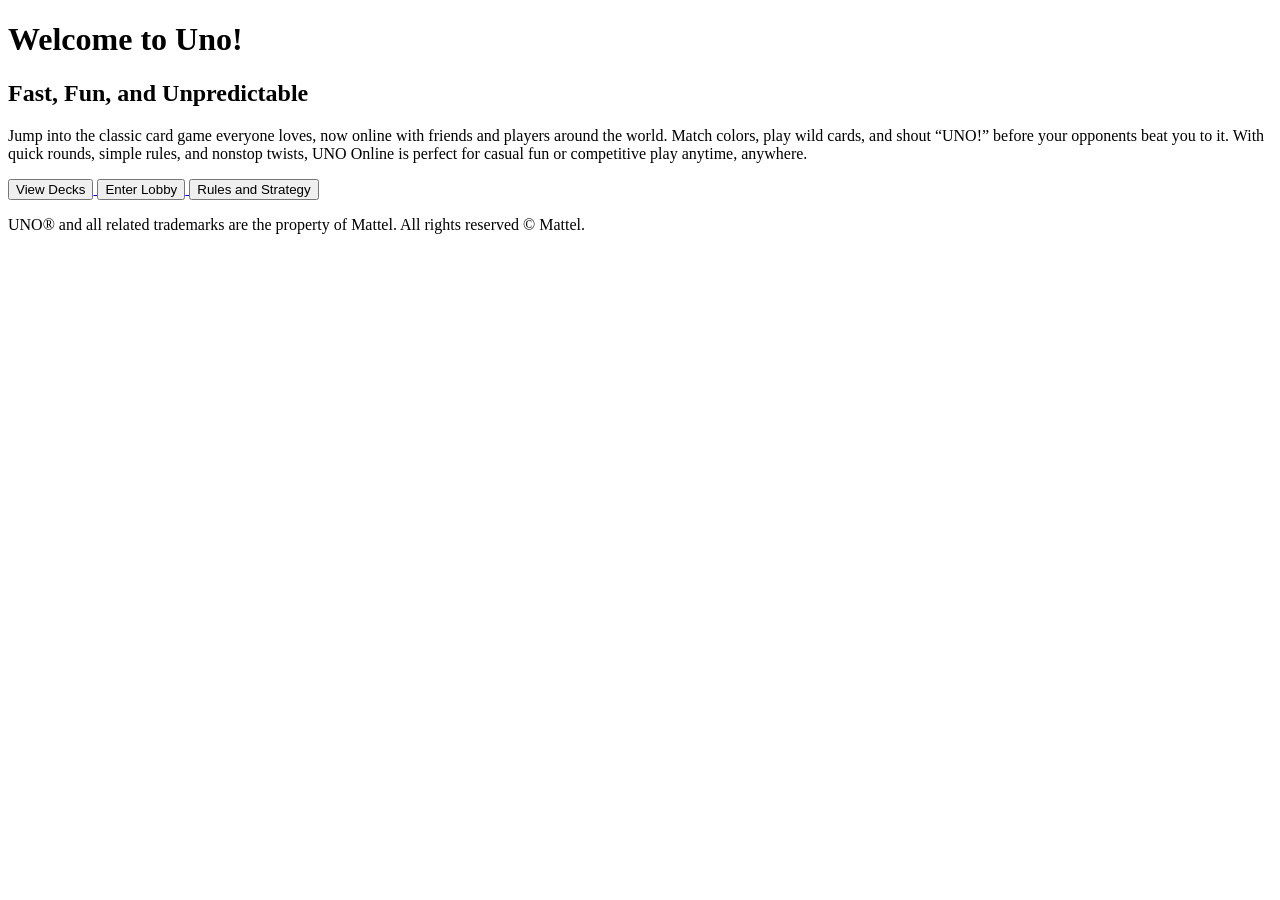
==== index.html @ b84c8d58 "Homepage HTML - basics" ====
<!DOCTYPE html>
<html lang="en">
<head>
    <meta charset="UTF-8">
    <title>UNO</title>
    <link rel="stylesheet" href="card_style.css">
</head>

<body>

    <div id = "main">

        <div id = "welcome">
            <h1>Welcome to Uno!</h1>
            <h2>Fast, Fun, and Unpredictable</h2>
            <p>Jump into the classic card game everyone loves, now online with friends and players around the world. Match colors, play wild cards, and shout “UNO!” before your opponents beat you to it. With quick rounds, simple rules, and nonstop twists, UNO Online is perfect for casual fun or competitive play anytime, anywhere.</p>
        </div>

        <div id = "game_options">
            <a href="card-decks.html">
             <button type="button-home">View Decks</button> 
            </a>
            <a href="game-lobby.html">
             <button type="button-home">Enter Lobby</button> 
            </a>
            <a href="rules-and-strategy.html">
             <button type="button-home">Rules and Strategy</button>
            </a> 
        </div>


        <footer>
            <p>UNO® and all related trademarks are the property of Mattel. All rights reserved © Mattel.</p>
        </footer>




    </div>

</body>
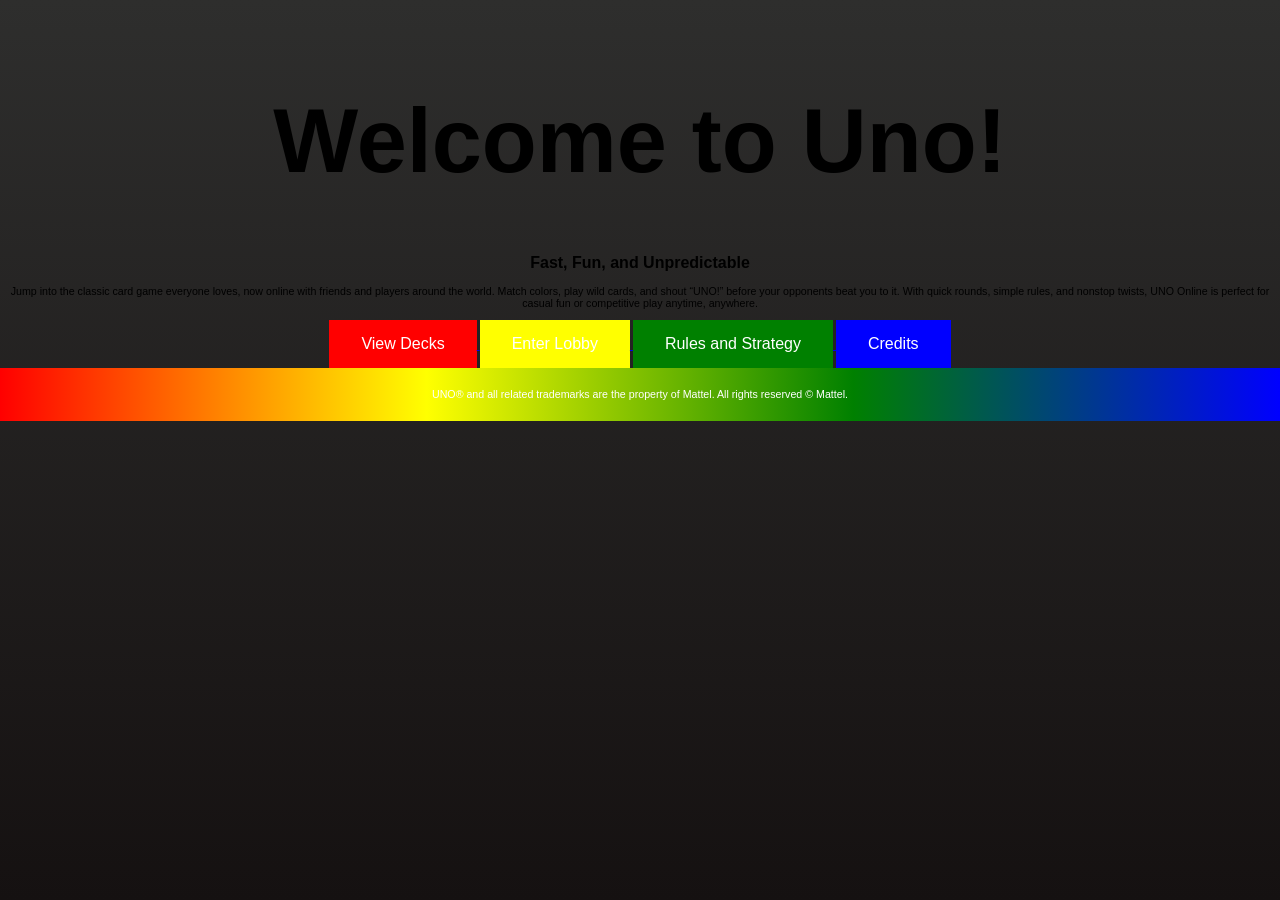
==== commit 59fe7873: "continued homepage styling" ====
--- a/index.html
+++ b/index.html
@@ -3,11 +3,11 @@
 <head>
     <meta charset="UTF-8">
     <title>UNO</title>
-    <link rel="stylesheet" href="card_style.css">
+    <link rel="stylesheet" href="index_style.css">
 </head>
 
 <body>
-
+ <div id = "page-wrapper">
     <div id = "main">
 
         <div id = "welcome">
@@ -18,18 +18,21 @@
 
         <div id = "game_options">
             <a href="card-decks.html">
-             <button type="button-home">View Decks</button> 
+             <button id = "button-decks">View Decks</button> 
             </a>
             <a href="game-lobby.html">
-             <button type="button-home">Enter Lobby</button> 
+             <button id="button-lobby">Enter Lobby</button> 
             </a>
             <a href="rules-and-strategy.html">
-             <button type="button-home">Rules and Strategy</button>
+             <button id = "button-rules">Rules and Strategy</button>
+            </a> 
+            <a href="credits_and_presentation.html">
+             <button id = "button-credit">Credits</button>
             </a> 
         </div>
 
 
-        <footer>
+        <footer id = "footer">
             <p>UNO® and all related trademarks are the property of Mattel. All rights reserved © Mattel.</p>
         </footer>
 
@@ -37,5 +40,5 @@
 
 
     </div>
-
+ </div>
 </body>
--- a/index_style.css
+++ b/index_style.css
@@ -0,0 +1,84 @@
+html, body {
+    height: 100%;
+}
+
+body{
+    margin: 0;
+    background-image: linear-gradient(to top, rgb(21, 17, 17), rgb(46, 46, 45));
+    font: 8pt Arial;  
+    background-repeat: no-repeat;
+    background-size: cover;
+    display: flex;
+    flex-direction: column;
+
+}
+
+
+h1{
+    font-size: 90px;
+}
+
+#page-wrapper {
+    display: flex;
+    justify-content: center;
+    text-align: center;
+    width: 100%;
+    margin: 30px 0 0 0px;
+    flex: 1; /* pushes footer down */
+}
+
+#button-decks {
+  background-color: red;
+  border: none;
+  color: white;
+  padding: 15px 32px;
+  text-align: center;
+  text-decoration: none;
+  display: inline-block;
+  font-size: 16px;
+  cursor: pointer;
+}
+
+#button-lobby {
+  background-color: yellow;
+  border: none;
+  color: white;
+  padding: 15px 32px;
+  text-align: center;
+  text-decoration: none;
+  display: inline-block;
+  font-size: 16px;
+  cursor: pointer;
+}
+
+#button-rules {
+  background-color: green;
+  border: none;
+  color: white;
+  padding: 15px 32px;
+  text-align: center;
+  text-decoration: none;
+  display: inline-block;
+  font-size: 16px;
+  cursor: pointer;
+}
+
+#button-credit {
+  background-color: blue;
+  border: none;
+  color: white;
+  padding: 15px 32px;
+  text-align: center;
+  text-decoration: none;
+  display: inline-block;
+  font-size: 16px;
+  cursor: pointer;
+}
+
+#footer {
+  background: linear-gradient(to right, red, yellow, green, blue);
+  color: white;
+  text-align: center;
+  padding: 10px;
+  font-size: 8pt;
+}
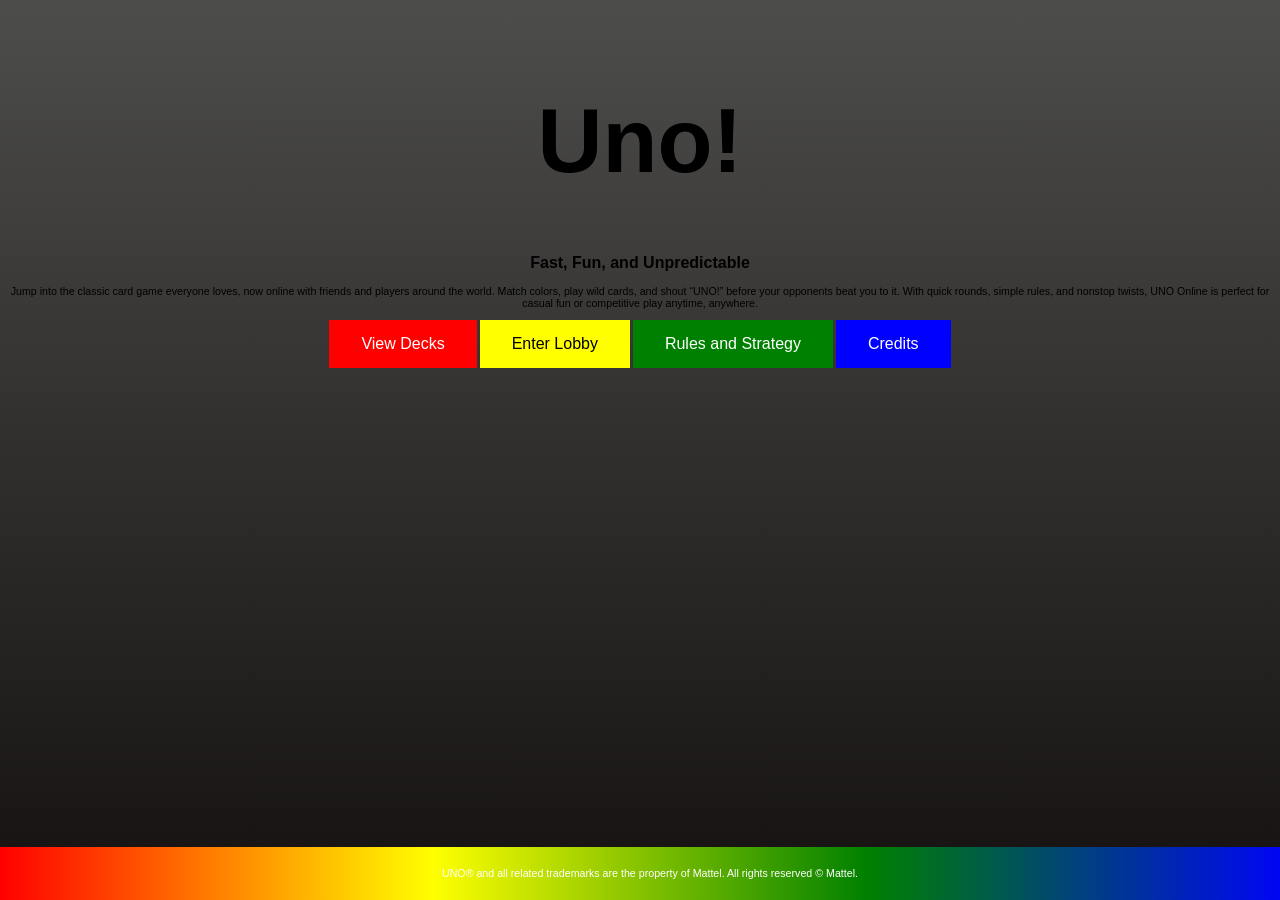
==== commit e11b227e: "fixed footer" ====
--- a/index.html
+++ b/index.html
@@ -1,3 +1,4 @@
+
 <!DOCTYPE html>
 <html lang="en">
 <head>
@@ -7,38 +8,34 @@
 </head>
 
 <body>
- <div id = "page-wrapper">
-    <div id = "main">
 
-        <div id = "welcome">
-            <h1>Welcome to Uno!</h1>
+<div id="page-wrapper">
+    <div id="main">
+
+        <div id="welcome">
+            <h1>Uno!</h1>
             <h2>Fast, Fun, and Unpredictable</h2>
-            <p>Jump into the classic card game everyone loves, now online with friends and players around the world. Match colors, play wild cards, and shout “UNO!” before your opponents beat you to it. With quick rounds, simple rules, and nonstop twists, UNO Online is perfect for casual fun or competitive play anytime, anywhere.</p>
+            <p>
+                Jump into the classic card game everyone loves, now online with friends and players around the world.
+                Match colors, play wild cards, and shout “UNO!” before your opponents beat you to it.
+                With quick rounds, simple rules, and nonstop twists, UNO Online is perfect for casual fun or competitive play anytime, anywhere.
+            </p>
         </div>
 
-        <div id = "game_options">
-            <a href="card-decks.html">
-             <button id = "button-decks">View Decks</button> 
-            </a>
-            <a href="game-lobby.html">
-             <button id="button-lobby">Enter Lobby</button> 
-            </a>
-            <a href="rules-and-strategy.html">
-             <button id = "button-rules">Rules and Strategy</button>
-            </a> 
-            <a href="credits_and_presentation.html">
-             <button id = "button-credit">Credits</button>
-            </a> 
+        <div id="game_options">
+            <a href="card-decks.html"><button id="button-decks">View Decks</button></a>
+            <a href="game-lobby.html"><button id="button-lobby">Enter Lobby</button></a>
+            <a href="rules-and-strategy.html"><button id="button-rules">Rules and Strategy</button></a>
+            <a href="credits_and_presentation.html"><button id="button-credit">Credits</button></a>
         </div>
 
+    </div>
+</div>
 
-        <footer id = "footer">
-            <p>UNO® and all related trademarks are the property of Mattel. All rights reserved © Mattel.</p>
-        </footer>
+<!-- FOOTER MUST BE OUTSIDE page-wrapper -->
+<footer id="footer">
+    <p>UNO® and all related trademarks are the property of Mattel. All rights reserved © Mattel.</p>
+</footer>
 
-
-
-
-    </div>
- </div>
-</body>+</body>
+</html>
--- a/index_style.css
+++ b/index_style.css
@@ -1,40 +1,40 @@
+
 html, body {
     height: 100%;
 }
 
-body{
+body {
     margin: 0;
-    background-image: linear-gradient(to top, rgb(21, 17, 17), rgb(46, 46, 45));
-    font: 8pt Arial;  
+    background: linear-gradient(to top, rgb(21, 17, 17), rgb(77, 77, 75));
+    font: 8pt Arial;
     background-repeat: no-repeat;
     background-size: cover;
+
     display: flex;
     flex-direction: column;
-
+    min-height: 100vh;
 }
 
-
-h1{
+h1 {
     font-size: 90px;
 }
 
+/* MAIN CONTENT GROWS */
 #page-wrapper {
+    flex: 1;
     display: flex;
     justify-content: center;
     text-align: center;
     width: 100%;
-    margin: 30px 0 0 0px;
-    flex: 1; /* pushes footer down */
+    margin-top: 30px;
 }
 
+/* BUTTONS */
 #button-decks {
   background-color: red;
   border: none;
   color: white;
   padding: 15px 32px;
-  text-align: center;
-  text-decoration: none;
-  display: inline-block;
   font-size: 16px;
   cursor: pointer;
 }
@@ -42,11 +42,8 @@
 #button-lobby {
   background-color: yellow;
   border: none;
-  color: white;
+  color: black;
   padding: 15px 32px;
-  text-align: center;
-  text-decoration: none;
-  display: inline-block;
   font-size: 16px;
   cursor: pointer;
 }
@@ -56,9 +53,6 @@
   border: none;
   color: white;
   padding: 15px 32px;
-  text-align: center;
-  text-decoration: none;
-  display: inline-block;
   font-size: 16px;
   cursor: pointer;
 }
@@ -68,17 +62,16 @@
   border: none;
   color: white;
   padding: 15px 32px;
-  text-align: center;
-  text-decoration: none;
-  display: inline-block;
   font-size: 16px;
   cursor: pointer;
 }
 
+/* FOOTER STICKS TO BOTTOM */
 #footer {
   background: linear-gradient(to right, red, yellow, green, blue);
   color: white;
   text-align: center;
   padding: 10px;
   font-size: 8pt;
+  width: 100%;
 }
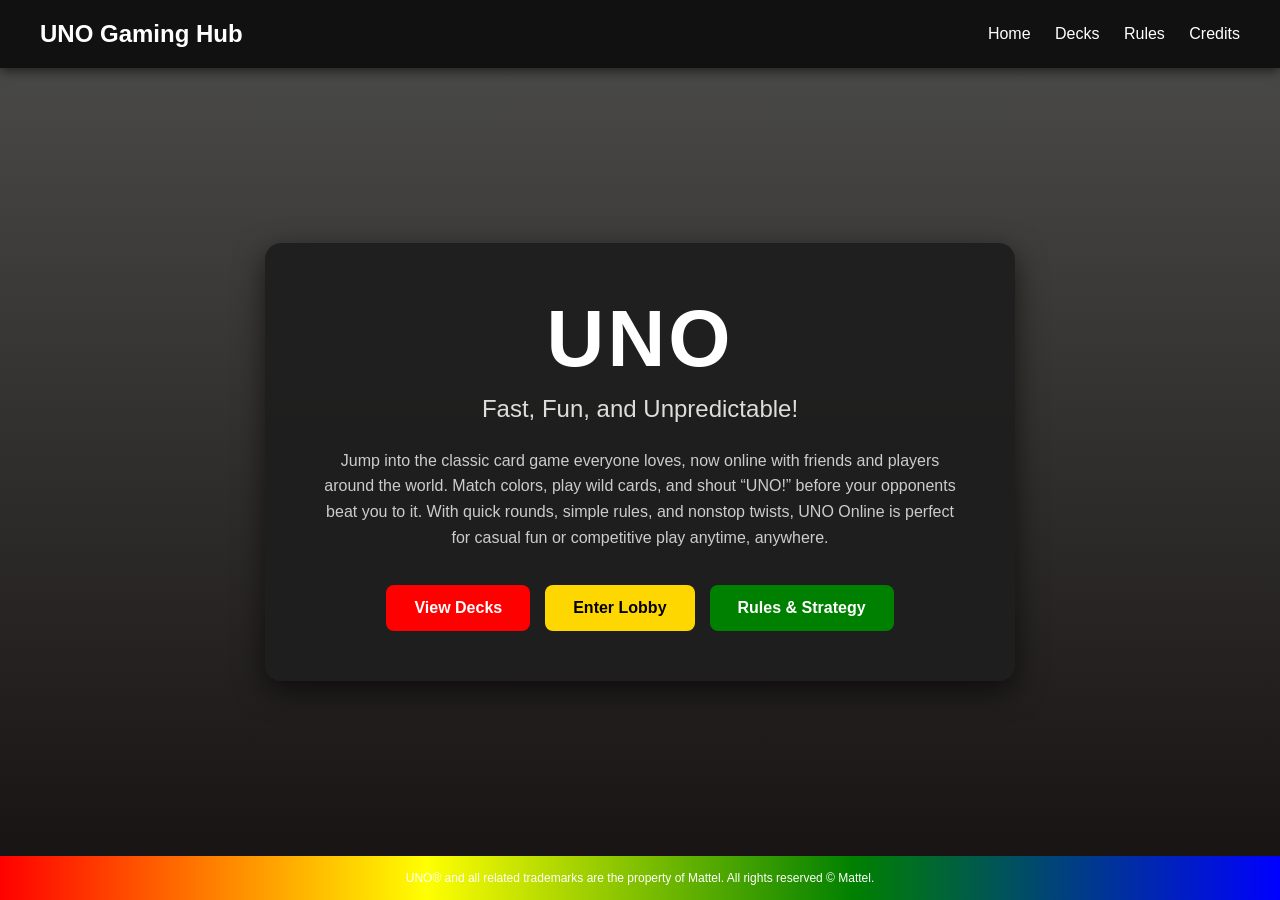
==== commit b7811bf0: "Fixed homescreen, added new animations" ====
--- a/index.html
+++ b/index.html
@@ -3,38 +3,46 @@
 <html lang="en">
 <head>
     <meta charset="UTF-8">
-    <title>UNO</title>
+    <meta name="viewport" content="width=device-width, initial-scale=1.0">
+    <title>UNO Gaming Hub</title>
     <link rel="stylesheet" href="index_style.css">
 </head>
 
 <body>
 
-<div id="page-wrapper">
-    <div id="main">
+<header class="navbar">
+    <h1 class="logo">UNO Gaming Hub</h1>
+    <nav>
+        <a href="index.html">Home</a>
+        <a href="card-decks.html">Decks</a>
+        <a href="rules-and-strategy.html">Rules</a>
+        <a href="credits_and_presentation.html">Credits</a>
+    </nav>
+</header>
 
-        <div id="welcome">
-            <h1>Uno!</h1>
-            <h2>Fast, Fun, and Unpredictable</h2>
-            <p>
-                Jump into the classic card game everyone loves, now online with friends and players around the world.
-                Match colors, play wild cards, and shout “UNO!” before your opponents beat you to it.
-                With quick rounds, simple rules, and nonstop twists, UNO Online is perfect for casual fun or competitive play anytime, anywhere.
-            </p>
+<main class="home-container fade-in">
+
+    <section class="hero-card">
+        <h1 class="uno-title">UNO</h1>
+        <h2>Fast, Fun, and Unpredictable!</h2>
+
+        <p>
+            Jump into the classic card game everyone loves, now online with friends and players around the world.
+            Match colors, play wild cards, and shout “UNO!” before your opponents beat you to it.
+            With quick rounds, simple rules, and nonstop twists, UNO Online is perfect for casual fun or competitive play anytime, anywhere.
+        </p>
+
+        <div class="button-group">
+            <a href="card-decks.html" class="btn red">View Decks</a>
+            <a href="game-lobby.html" class="btn yellow">Enter Lobby</a>
+            <a href="rules-and-strategy.html" class="btn green">Rules & Strategy</a>
         </div>
+    </section>
 
-        <div id="game_options">
-            <a href="card-decks.html"><button id="button-decks">View Decks</button></a>
-            <a href="game-lobby.html"><button id="button-lobby">Enter Lobby</button></a>
-            <a href="rules-and-strategy.html"><button id="button-rules">Rules and Strategy</button></a>
-            <a href="credits_and_presentation.html"><button id="button-credit">Credits</button></a>
-        </div>
+</main>
 
-    </div>
-</div>
-
-<!-- FOOTER MUST BE OUTSIDE page-wrapper -->
-<footer id="footer">
-    <p>UNO® and all related trademarks are the property of Mattel. All rights reserved © Mattel.</p>
+<footer class="footer">
+    UNO® and all related trademarks are the property of Mattel. All rights reserved © Mattel.
 </footer>
 
 </body>
--- a/index_style.css
+++ b/index_style.css
@@ -1,77 +1,135 @@
-
-html, body {
-    height: 100%;
+/* RESET */
+* {
+    margin: 0;
+    padding: 0;
+    box-sizing: border-box;
 }
 
 body {
-    margin: 0;
-    background: linear-gradient(to top, rgb(21, 17, 17), rgb(77, 77, 75));
-    font: 8pt Arial;
-    background-repeat: no-repeat;
-    background-size: cover;
-
+    font-family: Arial, Helvetica, sans-serif;
+    background: linear-gradient(to top, #151111, #4d4d4b);
+    color: white;
+    min-height: 100vh;
     display: flex;
     flex-direction: column;
-    min-height: 100vh;
 }
 
-h1 {
-    font-size: 90px;
+/* NAVBAR */
+.navbar {
+    display: flex;
+    justify-content: space-between;
+    align-items: center;
+    padding: 20px 40px;
+    background: #111;
+    box-shadow: 0 4px 10px rgba(0,0,0,0.5);
 }
 
-/* MAIN CONTENT GROWS */
-#page-wrapper {
+.logo {
+    font-size: 24px;
+    font-weight: bold;
+    color: white;
+}
+
+nav a {
+    color: white;
+    text-decoration: none;
+    margin-left: 20px;
+    transition: 0.3s;
+}
+
+nav a:hover {
+    color: red;
+}
+
+/* MAIN HOME */
+.home-container {
     flex: 1;
     display: flex;
     justify-content: center;
+    align-items: center;
+    padding: 40px 20px;
+}
+
+/* HERO CARD */
+.hero-card {
+    background: rgba(30, 30, 30, 0.95);
+    padding: 50px;
+    border-radius: 16px;
     text-align: center;
-    width: 100%;
-    margin-top: 30px;
+    max-width: 750px;
+    box-shadow: 0 10px 30px rgba(0,0,0,0.6);
+}
+
+.uno-title {
+    font-size: 80px;
+    letter-spacing: 3px;
+    margin-bottom: 10px;
+}
+
+.hero-card h2 {
+    font-weight: normal;
+    margin-bottom: 25px;
+    color: #ddd;
+}
+
+.hero-card p {
+    line-height: 1.6;
+    margin-bottom: 35px;
+    color: #ccc;
 }
 
 /* BUTTONS */
-#button-decks {
-  background-color: red;
-  border: none;
-  color: white;
-  padding: 15px 32px;
-  font-size: 16px;
-  cursor: pointer;
+.button-group {
+    display: flex;
+    justify-content: center;
+    gap: 15px;
+    flex-wrap: wrap;
 }
 
-#button-lobby {
-  background-color: yellow;
-  border: none;
-  color: black;
-  padding: 15px 32px;
-  font-size: 16px;
-  cursor: pointer;
+.btn {
+    padding: 14px 28px;
+    border-radius: 8px;
+    text-decoration: none;
+    font-weight: bold;
+    transition: 0.3s;
+    display: inline-block;
 }
 
-#button-rules {
-  background-color: green;
-  border: none;
-  color: white;
-  padding: 15px 32px;
-  font-size: 16px;
-  cursor: pointer;
+.btn.red {
+    background: red;
+    color: white;
 }
 
-#button-credit {
-  background-color: blue;
-  border: none;
-  color: white;
-  padding: 15px 32px;
-  font-size: 16px;
-  cursor: pointer;
+.btn.yellow {
+    background: gold;
+    color: black;
 }
 
-/* FOOTER STICKS TO BOTTOM */
-#footer {
-  background: linear-gradient(to right, red, yellow, green, blue);
-  color: white;
-  text-align: center;
-  padding: 10px;
-  font-size: 8pt;
-  width: 100%;
+.btn.green {
+    background: green;
+    color: white;
+}
+
+.btn:hover {
+    transform: translateY(-3px);
+    box-shadow: 0 6px 15px rgba(0,0,0,0.4);
+}
+
+/* FOOTER */
+.footer {
+    text-align: center;
+    padding: 15px;
+    font-size: 12px;
+    background: linear-gradient(to right, red, yellow, green, blue);
+    color: white;
+}
+
+/* FADE IN */
+.fade-in {
+    animation: fadeIn 1s ease-in;
+}
+
+@keyframes fadeIn {
+    from { opacity: 0; transform: translateY(15px); }
+    to { opacity: 1; transform: translateY(0); }
 }
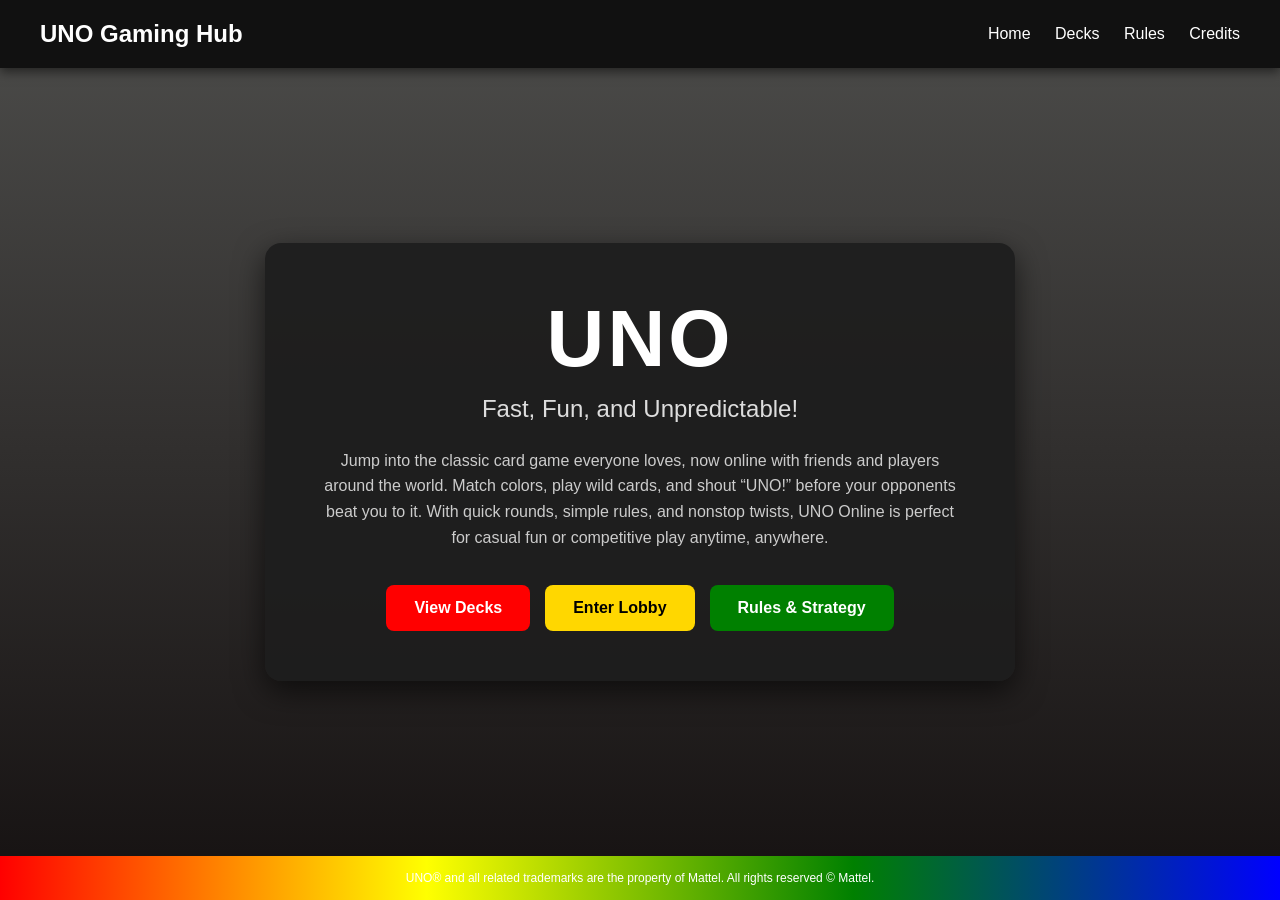
==== commit c09e15da: "Fixed homepage, added new animations" ====
--- a/index.html
+++ b/index.html
@@ -9,6 +9,20 @@
 </head>
 
 <body>
+
+<div class="card-background">
+    <div class="card card1"></div>
+    <div class="card card2"></div>
+    <div class="card card3"></div>
+    <div class="card card4"></div>
+    <div class="card card5"></div>
+    <div class="card card6"></div>
+    <div class="card card7"></div>
+    <div class="card card8"></div>
+    <div class="card card9"></div>
+    <div class="card card10"></div>
+</div>
+
 
 <header class="navbar">
     <h1 class="logo">UNO Gaming Hub</h1>
--- a/index_style.css
+++ b/index_style.css
@@ -132,4 +132,55 @@
 @keyframes fadeIn {
     from { opacity: 0; transform: translateY(15px); }
     to { opacity: 1; transform: translateY(0); }
+}
+
+/* BACKGROUND CARD CONTAINER */
+.card-background {
+    position: fixed;
+    top: 0;
+    left: -200px; /* start slightly off screen */
+    width: 150%;
+    height: 100%;
+    pointer-events: none;
+    z-index: 0;
+    overflow: hidden;
+}
+
+/* INDIVIDUAL CARDS */
+.card {
+    position: absolute;
+    width: 90px;
+    height: 130px;
+    border-radius: 12px;
+    opacity: 0.15;
+    animation: floatRight linear infinite;
+    left: -150px;
+}
+
+/* Placeholder colors */
+.card1  { background: red;    top: 5%;  animation-duration: 18s; animation-delay: 0s; }
+.card2  { background: yellow; top: 15%; animation-duration: 25s; animation-delay: -4s; }
+.card3  { background: green;  top: 25%; animation-duration: 22s; animation-delay: -8s; }
+.card4  { background: blue;   top: 35%; animation-duration: 30s; animation-delay: -12s; }
+.card5  { background: white;  top: 45%; animation-duration: 19s; animation-delay: -16s; }
+.card6  { background: yellow; top: 55%; animation-duration: 20s; animation-delay: -6s; }
+.card7  { background: green;  top: 65%; animation-duration: 24s; animation-delay: -10s; }
+.card8  { background: white;  top: 75%; animation-duration: 23s; animation-delay: -14s; }
+.card9  { background: red;    top: 85%; animation-duration: 33s; animation-delay: -18s; }
+.card10 { background: blue;   top: 92%; animation-duration: 28s; animation-delay: -22s; }
+
+@keyframes floatRight {
+    from {
+        transform: translateX(0) rotate(0deg);
+    }
+    to {
+        transform: translateX(130vw) rotate(360deg);
+    }
+}
+
+.navbar,
+.home-container,
+.footer {
+    position: relative;
+    z-index: 2;
 }
